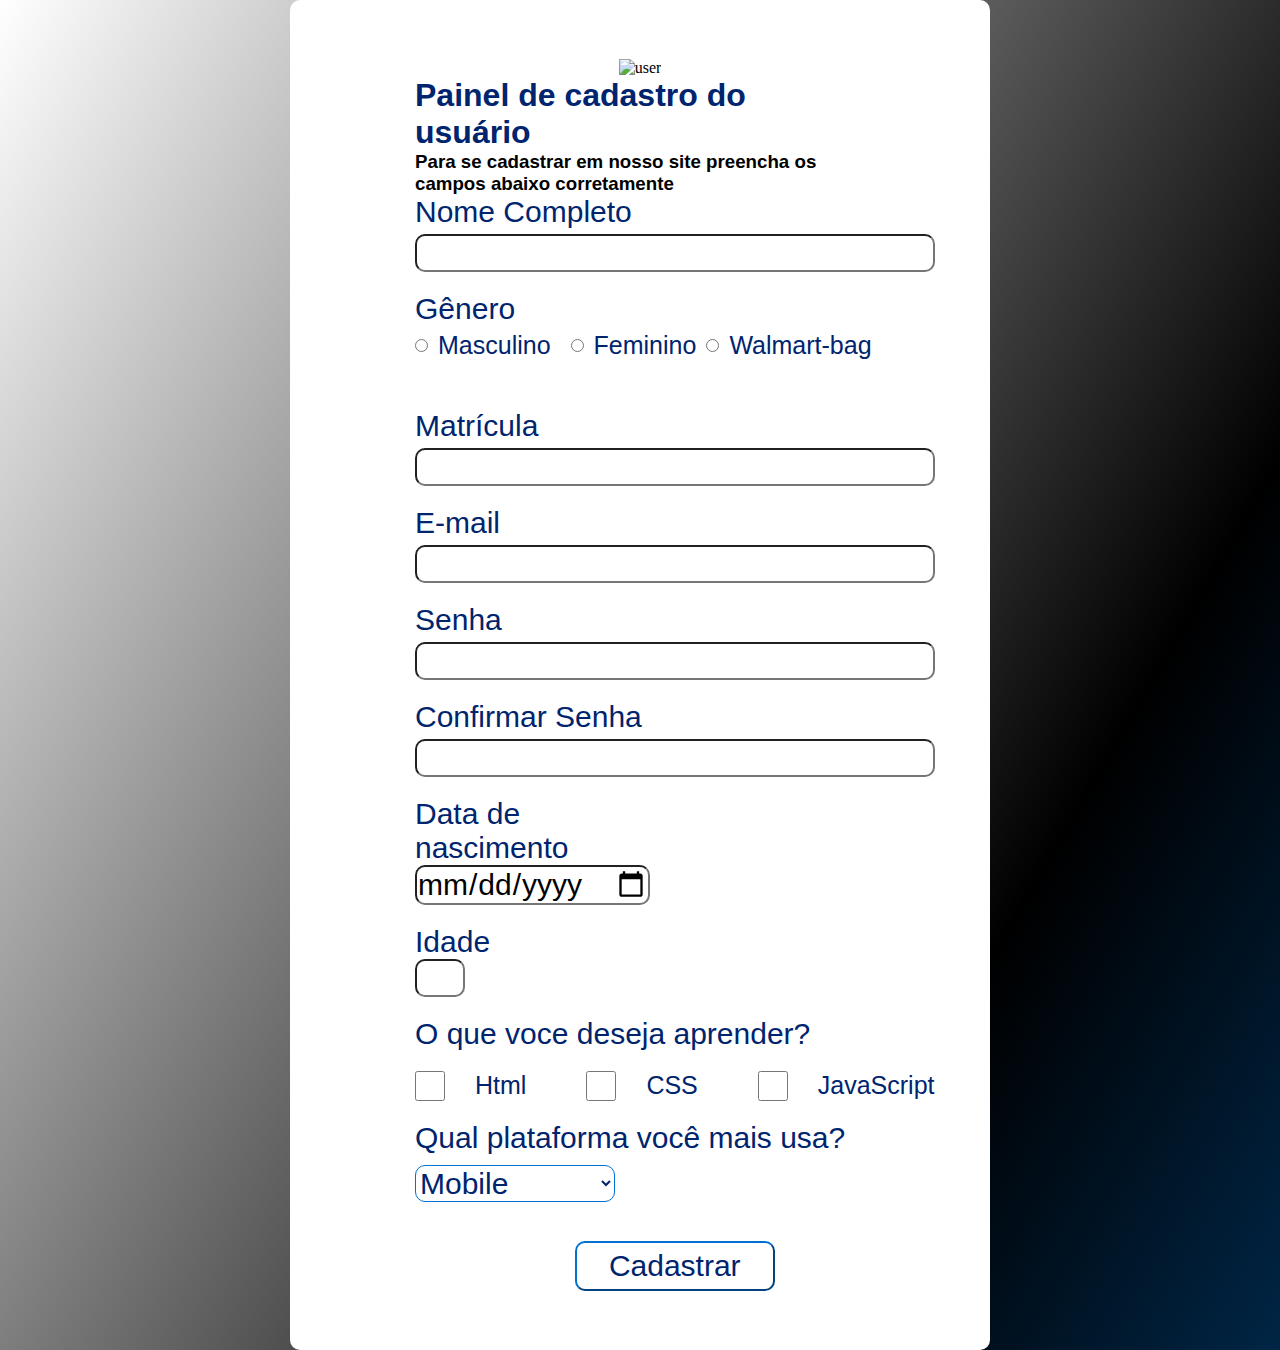
==== cadastro.html @ 072ea228 "Add files via upload" ====
<!DOCTYPE html>
<html lang="en">
<head>
    <meta charset="UTF-8">
    <meta name="viewport" content="width=device-width, initial-scale=1.0">
    <link rel="stylesheet" href="cadastro.css">
    <title>Document</title>
</head>
<body>
    <div class="gradient-background">
        <div class="container">   
            <form action="#">
            <div id="cnew">
            <div id="preencher">   
                <div id="plus">
                <img src="img/bxs-user-plus.png" alt="user">   
                </div>
                <div id="criar">
                <h1 class="informaçoes">Painel de cadastro do usuário</h1>
                <h3 id="correta">Para se cadastrar em nosso site preencha os campos abaixo corretamente</h3>
                </div>
                
            <div id="campos">
                <div class="dcampos">
                <label for="nome" class="informaçoes" id="nome">Nome Completo</label>
                <input type="text" name="nome" id="inome">   
                </div>
            <div class="dcampos">     
                 <label for="genero" class="informaçoes" id="genero">Gênero</label>
            <div id="dgenero">
                 <input type="radio" name="genero" value="Masculino" class="informaçoes" id="mas">
                 <label for="masculino" class="informaçoes" id="mas">Masculino</label><br>  
                 <input type="radio" name="genero" value="Feminino">
                 <label for="Feminino" class="informaçoes" id="fem"> Feminino</label>
                 <input type="radio" name="genero" value="Walmart-bag">
                 <label for="Walmart-bag" class="informaçoes" id="wal">Walmart-bag</label>
            </div>
            </div>

            <div class="dcampos">
                <label for="matricula" class="informaçoes" id="Matricula">Matrícula</label>
                <input type="text" name="matricula" id="iMatricula">
            </div>

            <div class="dcampos">
                <label for="login" class="informaçoes" id="E-mail">E-mail</label>
                <input type="emails" name="login" id="imail">
            </div>

            <div class="dcampos">
                <label for="senha" class="informaçoes" id="senha">Senha</label>
                <input type="password" name="senha" id="isenha">
            </div>

            <div class="dcampos">
                <label for="Nsenha" class="informaçoes" id="Nsenha">Confirmar Senha</label>
                <input type="password" name="Nsenha" id="isenha2">
            </div>
                
            <div id="ddata">    
                <label for="data" class="informaçoes" id="data">Data de nascimento</label>
                <input type="date" name="data" id="idata">
            </div>

            <div id="dnumero">
                <label for="idade" class="informaçoes" id="idade">Idade</label>
                <input type="number" name="idade" id="iidade">
            </div>

            <div id="checkbox">
            <div id="ddeseja">
                <label for="opcoes" class="informaçoes" id="genero">O que voce deseja aprender?</label>
            </div>
            <div id="dopcoes">
                <input type="checkbox" name="html" value="html" class="icheck"/>
                <label for="html" class="informaçoes" id="HTML">Html</label><br>
                <input type="checkbox" name="css" value="css" class="icheck"/>
                <label for="css" class="informaçoes" id="CSS">CSS</label><br>
                <input type="checkbox" name="javascript" value="javascript" class="icheck"/>
                <label for="javascript" class="informaçoes" id="java">JavaScript</label>
            </div>
            </div>
            <div id="combo">
                <label for="myselect" id="plataforma" class="informaçoes">Qual plataforma você mais usa?</label>
                <select name="myselect" id="splataforma" class="informaçoes">
                <option value="mobile">Mobile</option>
                <option value="pc">PC</option>   
                </select>
            </div>
            <div id="botao">
                <label for="cadastrar"></label>
                <a href="index.html"><input type="button" value="Cadastrar" id="ibotao" class="informaçoes"></a>
            </div>
            </div>
            </div>
            </div>
            </form>    
        </div>
    </div>    
</body>
</html>
---- cadastro.css ----
@import url('https://fonts.cdnfonts.com/css/zrnic');
*{
padding: 0;
margin: 0;    
}

.container{
    display: flex;
    height: 150vh;
    max-width: 100vw;
    margin: auto;
    justify-content: center;
    align-content: center;
    align-items: center;
   
}

#cnew{
    display: flex;
    justify-content: center;
    align-items: center;
    width: 700px;
    margin: auto;
    height: 1350px;
    background-color: white;
    flex-direction: column;
    border-radius: 10px;
    
    
      
}

#campos{
    display: flex;
    flex-wrap: wrap;
    flex-direction: column;
    gap: 20px;
    
}

.dcampos{
    display: flex;
    flex-direction: column;
    gap: 5px;
}

#dgenero{
    display: flex;
    flex-direction: row;
    gap: 10px;
}


#plus{
    display: flex;
    justify-content: center;
}

#opçoes{
    display: flex;
    flex-direction: row;
    align-items: center;
    gap: 140px;
}

#botao{
    display: flex;
    justify-content: center;
    align-items: center;
    align-content: center;
    
}

#ibotao{
    background-color: white;
    font-family: 'Zrnic', sans-serif;
    border-radius: 10px;
    font-size: 30px;
    cursor: pointer;
    border-color: #0070d1;
    width: 200px;
    height: 50px;

}
#ibotao:hover{
    background-color: rgba(128, 128, 128, 0.336);
    transition-duration: 1s;
}

.gradient-background {
    background: linear-gradient(300deg,#00439c,#00439c,#0070d1,#000000,#ffffff);
    background-size: 300% 300%;
    animation: gradient-animation 25s ease infinite;
}
  
@keyframes gradient-animation {
    0% {
      background-position: 0% 50%;
    }
    50% {
      background-position: 100% 50%;
    }
    100% {
      background-position: 0% 50%;
    }
}
.informaçoes{
    color: #00246E;
    font-family: 'Zrnic', sans-serif;
    
    
}

#imail{
    border-radius: 10px;
    font-size: 30px;
    font-family: 'Zrnic', sans-serif; 
    font-weight: bold;
    

}

#isenha{
    border-radius: 10px;
    font-size: 30px;
   
    
    
}

#inome{
    border-radius: 10px;
    font-size: 30px;
    font-family: 'Zrnic', sans-serif; 
    font-weight: bold; 
}
 
#idata{
    background-color: white;
    font-family: 'Zrnic', sans-serif;
    border-radius: 10px;
    font-size: 30px;
    cursor: pointer;

}
#checkbox{
    display: flex;
    flex-direction: column;
    gap: 20px;
}

#iidade{
    background-color: white;
    font-family: 'Zrnic', sans-serif;
    border-radius: 10px;
    font-size: 30px;
    cursor: pointer;
    
}

#isenha2{
    border-radius: 10px;
    font-size: 30px;
    
}

#iMatricula{
    border-radius: 10px;
    font-size: 30px;
    font-family: 'Zrnic', sans-serif; 
    font-weight: bold;
}

#E-mail{
    font-size: 30px;
}

#senha{
    font-size: 30px;
}

#Nsenha{
    font-size: 30px;

}

#Matricula{
    font-size: 30px;
}

#nome{
    font-size: 30px;  
}
#plataforma{
    font-size: 30px;
}
#splataforma{
    background-color: white;
    font-family: 'Zrnic', sans-serif;
    border-radius: 10px;
    font-size: 30px;
    cursor: pointer;
    border-color: #0070d1;
    width: 200px;   
}

#data{
    font-size: 30px;    
}

#genero{
    font-size: 30px; 
}

#idade{
    font-size: 30px;
}

#ddata{
    display: flex;
    flex-direction: column;
    width: 235px;
    
}

#dnumero{
    display: flex;
    flex-direction: column;
    width: 50px;    
}
#dopcoes{
    display: flex;
    flex-direction: row;
    gap: 30px;
}
#combo{
    display: flex;
    flex-direction: column;
    gap: 10px;
    height: 100px;
}

#preencher{
    display: flex;
    flex-direction: column;
    justify-content: center;
    width: 450px;    
}

#correta{  
    font-family: 'Zrnic', sans-serif;
    color: #000000;
}

#criar{
    display: flex;
    flex-direction: column;
    justify-content: center;
    align-items: center;
    flex-wrap: wrap;
    
}
.icheck{
    width: 30px;
    height: 30px;
}

#indentidade{
    display: flex;
    flex-direction: column;
    gap: 20px;
}
#checbox{
    display: flex;
    flex-direction: column;
    gap: 5px;
}
#mas{
    font-size: 25px;
}
#fem{
    font-size: 25px;
}
#wal{
    font-size: 25px;
}
#HTML{
    font-size: 25px;
}
#CSS{
    font-size: 25px;
}
#java{
    font-size: 25px;
}
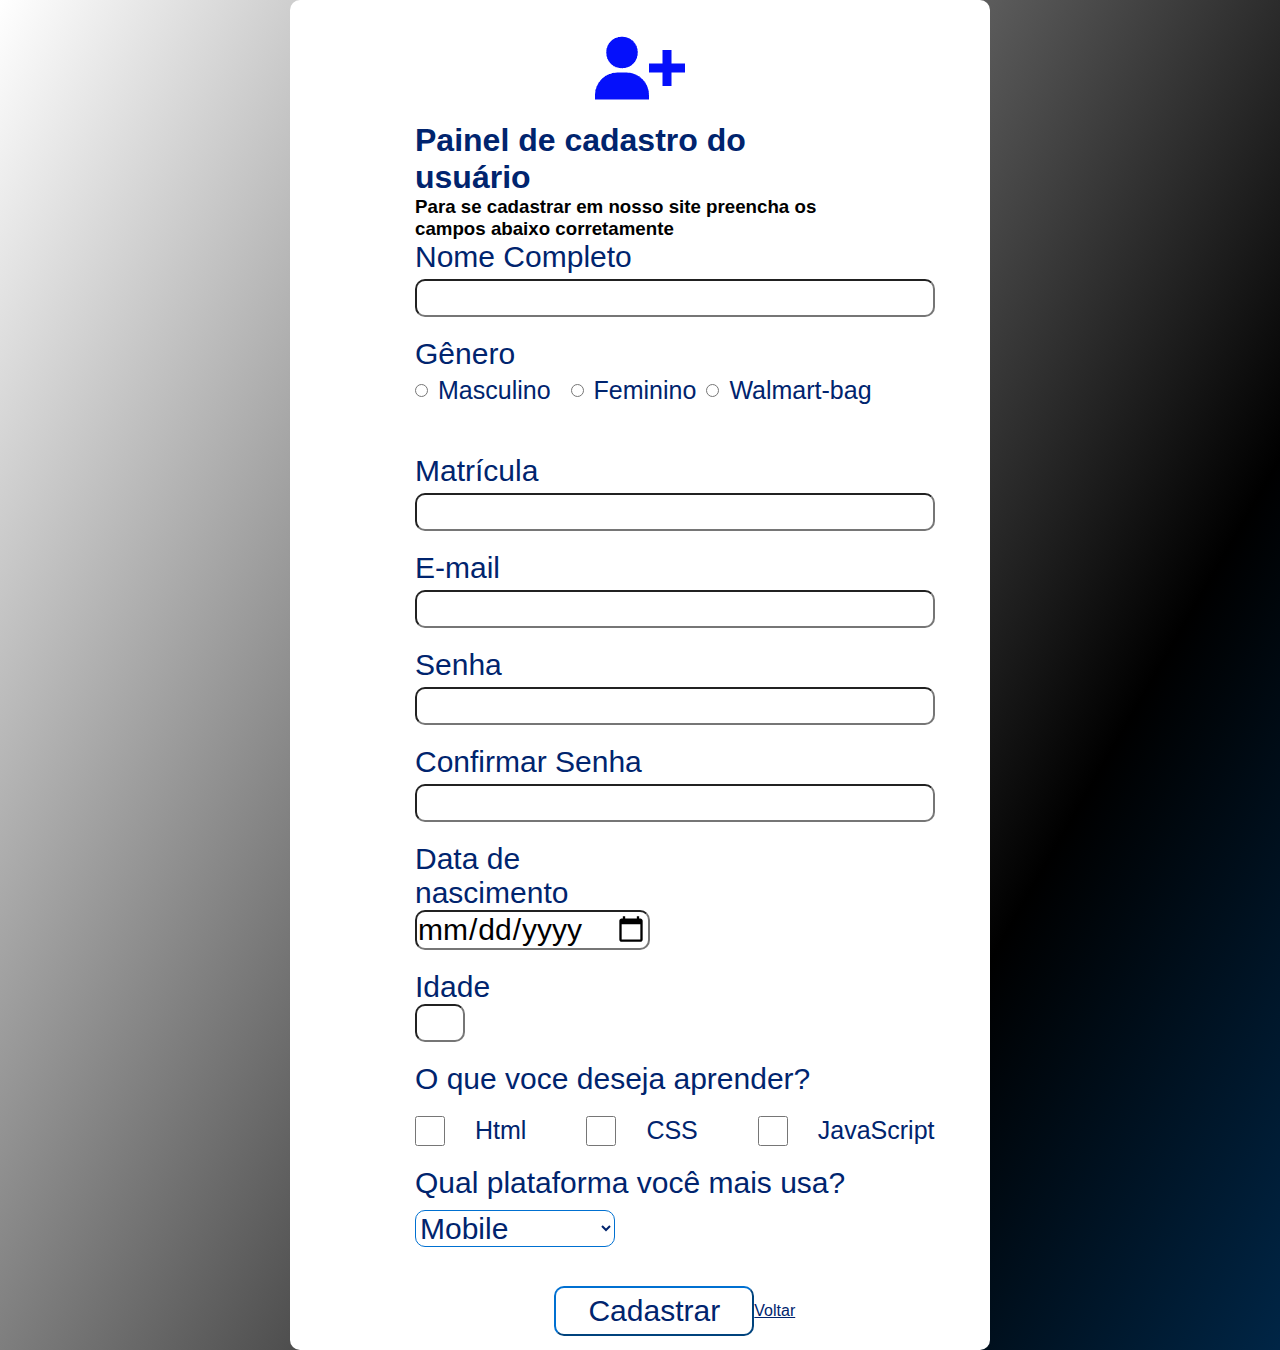
==== commit 42b8f51a: "Update cadastro.html" ====
--- a/cadastro.html
+++ b/cadastro.html
@@ -90,6 +90,7 @@
             <div id="botao">
                 <label for="cadastrar"></label>
                 <a href="index.html"><input type="button" value="Cadastrar" id="ibotao" class="informaçoes"></a>
+                <a href="index.html" class="informaçoes" id="voltar">Voltar</a>
             </div>
             </div>
             </div>
@@ -98,4 +99,4 @@
         </div>
     </div>    
 </body>
-</html>+</html>
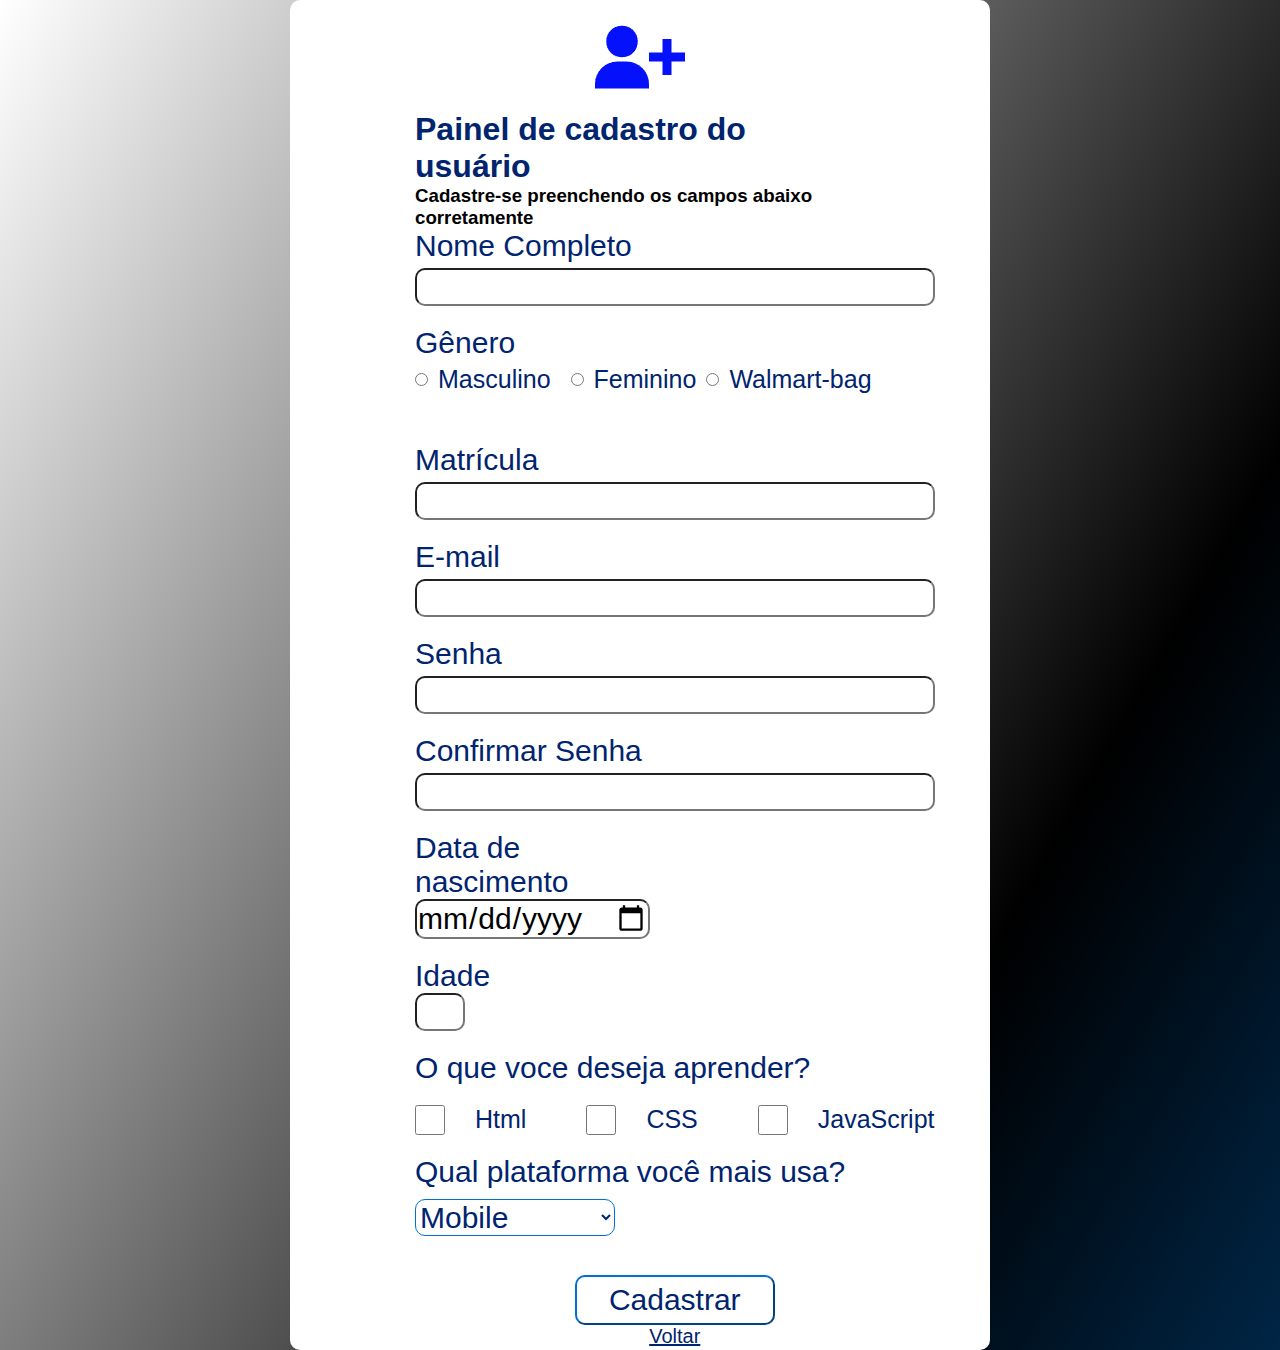
==== commit 4e9921cc: "Update cadastro.html" ====
--- a/cadastro.html
+++ b/cadastro.html
@@ -17,7 +17,7 @@
                 </div>
                 <div id="criar">
                 <h1 class="informaçoes">Painel de cadastro do usuário</h1>
-                <h3 id="correta">Para se cadastrar em nosso site preencha os campos abaixo corretamente</h3>
+                <h3 id="correta">Cadastre-se preenchendo os campos abaixo corretamente</h3>
                 </div>
                 
             <div id="campos">
--- a/cadastro.css
+++ b/cadastro.css
@@ -68,7 +68,11 @@
     justify-content: center;
     align-items: center;
     align-content: center;
-    
+    flex-direction: column;
+    
+}
+#voltar{
+    font-size: 20px;
 }
 
 #ibotao{
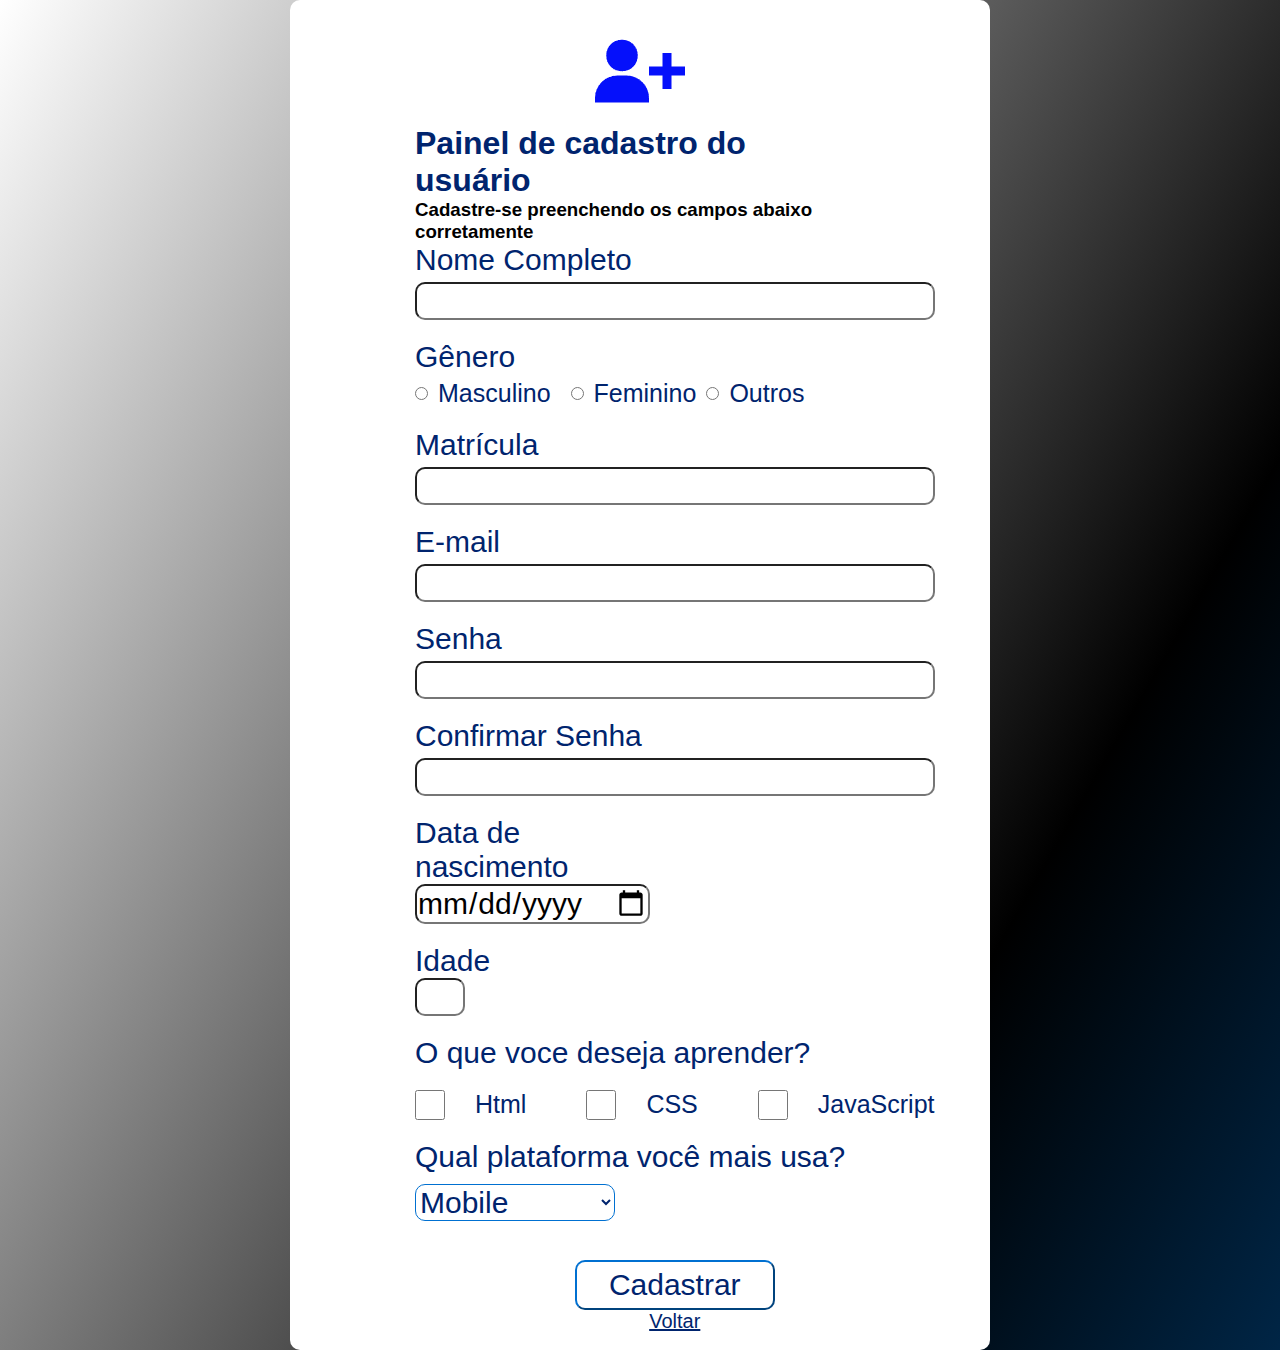
==== commit 80a11d46: "Update cadastro.html" ====
--- a/cadastro.html
+++ b/cadastro.html
@@ -33,7 +33,7 @@
                  <input type="radio" name="genero" value="Feminino">
                  <label for="Feminino" class="informaçoes" id="fem"> Feminino</label>
                  <input type="radio" name="genero" value="Walmart-bag">
-                 <label for="Walmart-bag" class="informaçoes" id="wal">Walmart-bag</label>
+                 <label for="Walmart-bag" class="informaçoes" id="wal">Outros</label>
             </div>
             </div>
 
